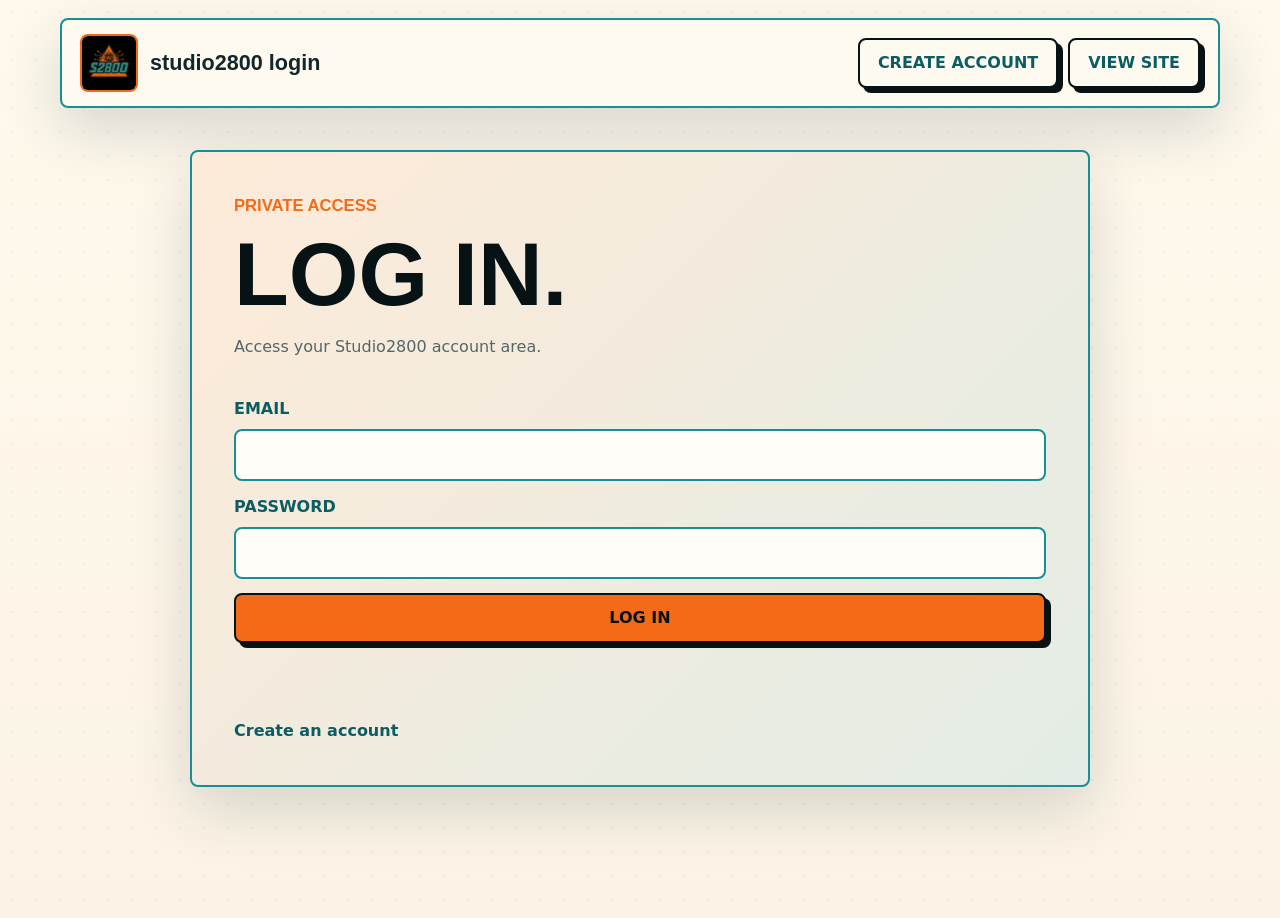
==== public/account/index.html @ 82562ead "Save studio2800.com source before GitHub deployment" ====
<!doctype html>
<html lang="en">
  <head>
    <meta charset="utf-8">
    <meta name="viewport" content="width=device-width, initial-scale=1">
    <title>Account | Studio2800</title>
    <meta name="robots" content="noindex,nofollow">
    <link rel="icon" type="image/jpeg" sizes="32x32" href="../assets/favicon-32.jpg">
    <link rel="apple-touch-icon" href="../assets/apple-touch-icon.jpg">
    <link rel="stylesheet" href="../styles.css">
  </head>
  <body class="admin-body">
    <header class="admin-header">
      <a class="brand" href="../index.html">
        <img src="../assets/s2800-logo.jpeg" alt="" aria-hidden="true">
        <span>studio2800 account</span>
      </a>
      <div class="admin-header-actions">
        <button class="button secondary" type="button" data-logout>Log out</button>
        <a class="button secondary" href="../index.html">View site</a>
      </div>
    </header>
    <main class="admin-main">
      <section class="admin-hero">
        <p class="eyebrow">Account</p>
        <h1><span data-account-name>Your Studio2800 access</span>.</h1>
        <p data-account-summary>Private account features will appear here as the website grows.</p>
      </section>
      <section class="profile-tabs" aria-label="Account information">
        <a class="profile-tab is-active" href="#profile">Profile</a>
        <a class="profile-tab" href="../admin.html">Admin</a>
        <a class="profile-tab" href="../admin/metrics/">Metrics</a>
      </section>
      <section class="profile-grid" id="profile" data-account-panel>
        <article class="profile-card"><span>Status</span><strong>Loading</strong></article>
      </section>
      <p class="admin-status" data-auth-status aria-live="polite"></p>
    </main>
    <script src="../auth.js?v=20260626-enhancements"></script>
  </body>
</html>
---- public/styles.css ----
:root {
  --ink: #10272c;
  --black: #061214;
  --muted: #536669;
  --paper: #fbf4e6;
  --panel: #fffaf0;
  --line: #e6d9c2;
  --teal: #168f98;
  --teal-dark: #0b5c63;
  --orange: #f36b18;
  --green: #5c934e;
  --yellow: #e4a928;
  --shadow: 0 22px 60px rgba(16, 39, 44, 0.16);
}

* {
  box-sizing: border-box;
}

html {
  scroll-behavior: smooth;
}

[hidden] {
  display: none !important;
}

body {
  margin: 0;
  color: var(--ink);
  background:
    radial-gradient(circle at 12px 12px, rgba(22, 143, 152, 0.08) 1px, transparent 1.5px) 0 0 / 24px 24px,
    linear-gradient(180deg, #fff9ed 0%, var(--paper) 100%);
  font-family: Inter, system-ui, -apple-system, BlinkMacSystemFont, "Segoe UI", sans-serif;
  line-height: 1.5;
}

a {
  color: inherit;
  text-decoration: none;
}

button,
input,
select,
textarea {
  font: inherit;
}

.site-header {
  position: fixed;
  z-index: 20;
  top: 12px;
  left: 50%;
  display: flex;
  width: min(1160px, calc(100% - 32px));
  min-height: 74px;
  align-items: center;
  justify-content: space-between;
  padding: 0 18px;
  border: 2px solid var(--teal);
  border-radius: 8px;
  background: rgba(255, 250, 240, 0.92);
  box-shadow: var(--shadow);
  backdrop-filter: blur(16px);
  transform: translateX(-50%);
}

.brand,
.desktop-nav,
.hero-actions,
.site-footer,
.lead-magnet,
.link-card {
  display: flex;
  align-items: center;
}

.brand {
  gap: 12px;
  font-family: "Barlow Condensed", Impact, sans-serif;
  font-size: 1.35rem;
  font-weight: 900;
  letter-spacing: 0;
  text-transform: none;
}

.brand img {
  width: 58px;
  height: 58px;
  border: 2px solid var(--orange);
  border-radius: 8px;
  object-fit: cover;
}

.desktop-nav {
  gap: 6px;
}

.desktop-nav a,
.mobile-nav a {
  padding: 10px 12px;
  border-radius: 8px;
  color: var(--teal-dark);
  font-size: 0.9rem;
  font-weight: 900;
  text-transform: uppercase;
}

.desktop-nav a:hover,
.mobile-nav a:hover {
  background: rgba(243, 107, 24, 0.12);
  color: var(--black);
}

.profile-nav-link.is-signed-in,
[data-profile-link].is-signed-in {
  background: rgba(22, 143, 152, 0.12);
  color: var(--black);
}

.nav-toggle {
  display: none;
  width: 42px;
  height: 42px;
  align-items: center;
  justify-content: center;
  flex-direction: column;
  border: 2px solid var(--teal);
  border-radius: 8px;
  background: var(--panel);
  cursor: pointer;
}

.nav-toggle span {
  display: block;
  width: 18px;
  height: 2px;
  background: var(--orange);
}

.nav-toggle span + span {
  margin-top: 5px;
}

.mobile-nav {
  position: fixed;
  z-index: 19;
  top: 92px;
  left: 50%;
  display: none;
  width: min(1160px, calc(100% - 32px));
  padding: 10px;
  border: 2px solid var(--teal);
  border-radius: 8px;
  background: var(--panel);
  box-shadow: var(--shadow);
  transform: translateX(-50%);
}

.mobile-nav.is-open {
  display: grid;
}

.hero {
  position: relative;
  min-height: 74vh;
  overflow: hidden;
  display: grid;
  align-items: center;
  padding: 92px 24px 36px;
  border-bottom: 3px solid var(--orange);
}

.hero::before {
  position: absolute;
  inset: 0;
  background:
    linear-gradient(90deg, rgba(251, 244, 230, 0.98) 0%, rgba(251, 244, 230, 0.9) 48%, rgba(251, 244, 230, 0.2) 100%),
    repeating-linear-gradient(90deg, transparent 0 38px, rgba(22, 143, 152, 0.1) 38px 40px),
    repeating-linear-gradient(0deg, transparent 0 38px, rgba(243, 107, 24, 0.08) 38px 40px);
  content: "";
}

.hero::after {
  position: absolute;
  top: 118px;
  right: max(18px, calc((100% - 1160px) / 2));
  width: min(40vw, 480px);
  height: 44%;
  border-top: 3px solid var(--orange);
  border-right: 3px solid var(--orange);
  opacity: 0.75;
  content: "";
}

.hero-emblem {
  position: absolute;
  z-index: 1;
  right: max(24px, calc((100% - 1160px) / 2));
  bottom: 44px;
  width: min(36vw, 410px);
  aspect-ratio: 1;
  border: 3px solid var(--orange);
  border-radius: 8px;
  box-shadow: var(--shadow);
  object-fit: cover;
}

.hero-content {
  position: relative;
  z-index: 2;
  width: min(1160px, 100%);
  margin: 0 auto;
}

.eyebrow {
  margin: 0 0 12px;
  color: var(--orange);
  font-family: "Barlow Condensed", Impact, sans-serif;
  font-size: 1.04rem;
  font-weight: 900;
  letter-spacing: 0;
  text-transform: uppercase;
}

h1,
h2,
h3,
p {
  overflow-wrap: anywhere;
}

h1,
h2,
h3,
.stat strong,
.process-row strong {
  margin: 0;
  font-family: "Barlow Condensed", Impact, sans-serif;
  font-weight: 900;
  letter-spacing: 0;
  line-height: 0.98;
  text-transform: uppercase;
}

h1 {
  max-width: 690px;
  color: var(--black);
  font-size: clamp(3.1rem, 5.6vw, 5.2rem);
}

h2 {
  font-size: clamp(2.35rem, 5vw, 4.8rem);
}

h3 {
  font-size: 1.75rem;
}

.hero-copy {
  max-width: 610px;
  margin: 24px 0 0;
  color: #23383b;
  font-size: clamp(1.05rem, 1.55vw, 1.25rem);
  font-weight: 700;
}

.hero-actions {
  flex-wrap: wrap;
  gap: 12px;
  margin-top: 30px;
}

.button {
  display: inline-flex;
  min-height: 50px;
  align-items: center;
  justify-content: center;
  padding: 0 18px;
  border: 2px solid var(--black);
  border-radius: 8px;
  box-shadow: 5px 5px 0 var(--black);
  font-weight: 900;
  cursor: pointer;
  text-transform: uppercase;
}

.button.primary {
  background: var(--orange);
  color: var(--black);
}

.button.primary:hover {
  background: #ff812f;
}

.button.secondary {
  background: var(--panel);
  color: var(--teal-dark);
}

.hero-metrics {
  display: grid;
  grid-template-columns: repeat(3, minmax(0, 1fr));
  gap: 10px;
  max-width: 680px;
  margin-top: 22px;
}

.hero-metrics span {
  min-height: 54px;
  padding: 10px 12px;
  border: 2px solid var(--teal);
  border-radius: 8px;
  background: rgba(255, 250, 240, 0.86);
  color: var(--teal-dark);
  font-family: "Barlow Condensed", Impact, sans-serif;
  font-size: 1.05rem;
  font-weight: 900;
  text-transform: uppercase;
}

.hero-metrics strong {
  display: block;
  color: var(--orange);
}

.band {
  background: var(--panel);
}

.proof {
  display: grid;
  grid-template-columns: repeat(3, 1fr);
  gap: 1px;
  border-top: 2px solid var(--teal);
  border-bottom: 2px solid var(--teal);
}

.stat {
  min-height: 154px;
  padding: 34px clamp(20px, 5vw, 56px);
  border-right: 1px solid var(--line);
  background: var(--panel);
}

.stat strong {
  display: block;
  color: var(--teal);
  font-size: clamp(2.4rem, 4.4vw, 4.6rem);
}

.stat span {
  color: var(--muted);
  font-weight: 900;
}

.section {
  width: min(1160px, calc(100% - 32px));
  margin: 0 auto;
  padding: 92px 0;
}

.section-heading {
  max-width: 800px;
  margin-bottom: 36px;
}

.muted,
.intro-grid p,
.poster-card p,
.lane-card p,
.service-item p,
.process-row p,
.lead-magnet p {
  color: var(--muted);
}

.footer-links {
  display: flex;
  flex-wrap: wrap;
  gap: 14px;
  justify-content: flex-end;
  font-weight: 800;
}

.intro-grid {
  display: grid;
  grid-template-columns: repeat(2, minmax(0, 1fr));
  gap: clamp(20px, 5vw, 64px);
  max-width: 1000px;
}

.intro-grid p {
  margin: 0;
  font-size: 1.14rem;
  font-weight: 700;
}

.showcase {
  padding: 92px max(16px, calc((100% - 1160px) / 2));
  border-top: 2px solid var(--orange);
  border-bottom: 2px solid var(--orange);
}

.showcase-subheading {
  max-width: 820px;
  margin: 0 0 20px;
}

.showcase-subheading h3 {
  margin: 0;
  color: var(--black);
  font-size: clamp(2rem, 3vw, 3.1rem);
  line-height: 0.95;
}

.visual-subheading {
  margin-top: 36px;
}

.video-showcase {
  width: min(1480px, calc(100vw - 24px));
  margin-bottom: 36px;
  margin-left: 50%;
  padding: clamp(18px, 3vw, 28px);
  border: 2px solid rgba(243, 107, 24, 0.78);
  border-radius: 8px;
  background:
    linear-gradient(135deg, rgba(255, 255, 255, 0.92), rgba(251, 244, 230, 0.98)),
    repeating-linear-gradient(90deg, transparent 0 32px, rgba(22, 143, 152, 0.08) 32px 34px);
  box-shadow: var(--shadow);
  transform: translateX(-50%);
}

.video-showcase .showcase-subheading h3 {
  color: var(--black);
}

.system-feature {
  width: min(992px, 100%);
  margin: 36px auto 0;
  padding: 14px;
  border: 2px solid var(--teal);
  border-radius: 8px;
  background: var(--panel);
  box-shadow: var(--shadow);
}

.system-feature img {
  display: block;
  width: 100%;
  height: auto;
  border: 2px solid var(--orange);
  border-radius: 6px;
}

.video-carousel {
  display: grid;
  grid-template-columns: minmax(0, 1fr) minmax(240px, 320px);
  gap: clamp(18px, 3vw, 30px);
  align-items: stretch;
}

.video-player-shell {
  position: relative;
  display: grid;
  min-width: 0;
  cursor: pointer;
}

.video-frame {
  position: relative;
  overflow: hidden;
  border: 1px solid rgba(22, 143, 152, 0.32);
  border-radius: 8px;
  background: var(--black);
  aspect-ratio: 16 / 9;
  box-shadow: 0 18px 34px rgba(16, 39, 44, 0.18);
}

.video-frame-featured {
  border-width: 2px;
  border-color: rgba(243, 107, 24, 0.86);
  background:
    radial-gradient(circle at 12% 12%, rgba(22, 143, 152, 0.22), transparent 34%),
    var(--black);
  box-shadow: 0 24px 48px rgba(16, 39, 44, 0.2);
}

.video-frame::after {
  position: absolute;
  inset: 0;
  z-index: 2;
  pointer-events: none;
  content: "";
}

.video-frame video,
.video-frame iframe,
.video-poster,
.video-cover {
  display: block;
  width: 100%;
  height: 100%;
  border: 0;
  object-fit: cover;
}

.video-poster {
  background: var(--black);
}

.video-frame iframe {
  position: relative;
  z-index: 1;
  opacity: 0;
  pointer-events: none;
  transition: opacity 220ms ease;
}

.video-cover {
  position: absolute;
  inset: 0;
  z-index: 3;
  filter: saturate(0.9) contrast(1.08);
  transform: scale(1.02);
  transition: opacity 120ms ease, visibility 0ms linear;
}

.video-player-shell[data-video-ready="true"] .video-frame iframe,
.video-player-shell[data-video-state="playing"] .video-frame iframe {
  opacity: 1;
}

.video-player-shell[data-video-state="playing"] .video-cover {
  opacity: 0;
  visibility: hidden;
  transition: opacity 220ms ease 320ms, visibility 0ms linear 540ms;
}

.video-carousel-meta {
  display: grid;
  align-content: start;
  gap: 10px;
  min-width: 0;
}

.video-carousel-meta h4 {
  margin: 0;
  color: var(--orange);
  font-family: "Barlow Condensed", Impact, sans-serif;
  font-size: clamp(2rem, 3.6vw, 4rem);
  font-weight: 900;
  line-height: 0.9;
  text-transform: uppercase;
}

.video-carousel-meta p {
  margin: 0;
  color: var(--black);
  font-size: 0.98rem;
  font-weight: 800;
  line-height: 1.45;
}

.video-count {
  color: var(--teal-dark);
  font-family: "Barlow Condensed", Impact, sans-serif;
  font-size: 1.12rem;
  font-weight: 900;
  line-height: 1;
  text-transform: uppercase;
  letter-spacing: 0;
}

.video-selector-grid {
  display: grid;
  grid-column: 1 / -1;
  grid-template-columns: repeat(auto-fit, minmax(142px, 1fr));
  gap: 9px;
  min-width: 0;
}

.video-selector {
  position: relative;
  isolation: isolate;
  display: grid;
  grid-template-columns: 26px minmax(0, 1fr);
  gap: 8px;
  align-items: center;
  min-height: 52px;
  padding: 8px 10px;
  border: 2px solid rgba(22, 143, 152, 0.42);
  border-radius: 8px;
  background:
    linear-gradient(180deg, rgba(255, 255, 255, 0.92), rgba(251, 244, 230, 0.82)),
    repeating-linear-gradient(90deg, transparent 0 22px, rgba(22, 143, 152, 0.08) 22px 24px);
  color: var(--teal-dark);
  cursor: pointer;
  font-family: "Barlow Condensed", Impact, sans-serif;
  font-size: clamp(0.82rem, 0.88vw, 0.98rem);
  font-weight: 900;
  line-height: 1;
  overflow: hidden;
  text-align: left;
  text-transform: uppercase;
  transition: border-color 160ms ease, background 160ms ease, color 160ms ease, transform 160ms ease, box-shadow 160ms ease;
}

.video-icon {
  position: relative;
  z-index: 2;
  display: block;
  width: 24px;
  height: 20px;
  border: 2px solid currentColor;
  border-radius: 6px;
  background: rgba(255, 255, 255, 0.08);
  box-shadow:
    inset 0 7px 0 rgba(22, 143, 152, 0.12),
    0 0 0 rgba(243, 107, 24, 0);
  transition: box-shadow 160ms ease, transform 160ms ease;
}

.video-icon::before {
  position: absolute;
  left: -2px;
  right: -2px;
  top: -2px;
  height: 6px;
  border-radius: 6px 6px 0 0;
  background:
    linear-gradient(135deg, currentColor 0 18%, transparent 18% 30%, currentColor 30% 48%, transparent 48% 60%, currentColor 60% 78%, transparent 78%);
  content: "";
  opacity: 0.68;
}

.video-icon::after {
  position: absolute;
  left: 50%;
  top: 50%;
  width: 0;
  height: 0;
  border-top: 5px solid transparent;
  border-bottom: 5px solid transparent;
  border-left: 8px solid currentColor;
  content: "";
  transform: translate(-34%, -42%);
}

.video-selector::after {
  position: absolute;
  inset: -38px auto -38px -58%;
  z-index: 0;
  width: 62%;
  border-radius: 999px;
  background:
    radial-gradient(circle at 35% 50%, rgba(255, 255, 255, 0.92), transparent 28%),
    radial-gradient(circle at 58% 50%, rgba(243, 107, 24, 0.5), transparent 48%),
    linear-gradient(105deg, transparent 0%, rgba(255, 184, 94, 0.1) 20%, rgba(255, 255, 255, 0.72) 50%, rgba(22, 143, 152, 0.24) 72%, transparent 100%);
  content: "";
  filter: blur(10px);
  opacity: 0;
  pointer-events: none;
  transform: skewX(-18deg) translateX(0);
  transition: opacity 220ms ease, transform 520ms ease;
}

.video-label {
  position: relative;
  z-index: 2;
  min-width: 0;
  overflow-wrap: anywhere;
  text-wrap: balance;
}

.video-selector:hover,
.video-selector:focus-visible {
  border-color: var(--orange);
  outline: 0;
  transform: translateY(-1px);
  box-shadow: 0 10px 20px rgba(16, 39, 44, 0.12);
}

.video-selector:hover::after,
.video-selector:focus-visible::after {
  opacity: 1;
  transform: skewX(-18deg) translateX(255%);
}

.video-selector:hover .video-icon,
.video-selector:focus-visible .video-icon {
  box-shadow:
    inset 0 7px 0 rgba(22, 143, 152, 0.11),
    0 0 18px rgba(243, 107, 24, 0.36);
  transform: scale(1.03);
}

.video-selector.is-active {
  border-color: var(--orange);
  background:
    linear-gradient(180deg, rgba(243, 107, 24, 0.98), rgba(210, 80, 14, 0.98)),
    repeating-linear-gradient(90deg, transparent 0 18px, rgba(255, 255, 255, 0.12) 18px 20px);
  color: var(--panel);
  box-shadow: 0 10px 22px rgba(243, 107, 24, 0.2);
}

.video-selector.is-active .video-icon {
  background: rgba(255, 255, 255, 0.12);
}

.poster-grid {
  display: grid;
  grid-template-columns: repeat(2, minmax(0, 1fr));
  gap: 18px;
}

.poster-card,
.lane-card,
.service-item,
.process-row article {
  position: relative;
  border: 2px solid var(--teal);
  border-radius: 8px;
  background: var(--panel);
}

.poster-card {
  display: grid;
  grid-template-columns: minmax(160px, 0.72fr) 1fr;
  gap: 20px;
  min-height: 350px;
  overflow: hidden;
  padding: 18px;
}

.poster-card::before,
.lane-card::before,
.service-item::before,
.process-row article::before {
  position: absolute;
  top: 12px;
  right: 12px;
  width: 56px;
  height: 20px;
  border-top: 2px solid var(--orange);
  border-right: 2px solid var(--orange);
  content: "";
}

.poster-card img {
  width: 100%;
  height: 100%;
  min-height: 315px;
  border: 2px solid var(--orange);
  border-radius: 6px;
  object-fit: cover;
  object-position: top;
}

.poster-card > div {
  align-self: end;
  padding: 8px 4px;
}

.tag {
  display: inline-flex;
  margin-bottom: 46px;
  padding: 7px 10px;
  border: 2px solid var(--orange);
  border-radius: 999px;
  background: rgba(243, 107, 24, 0.11);
  color: var(--orange);
  font-size: 0.76rem;
  font-weight: 900;
  text-transform: uppercase;
}

.tag.alt {
  border-color: var(--teal);
  background: rgba(22, 143, 152, 0.12);
  color: var(--teal-dark);
}

.lane-grid {
  display: grid;
  grid-template-columns: repeat(4, minmax(0, 1fr));
  gap: 16px;
  margin-top: 18px;
}

.lane-card {
  min-height: 260px;
  padding: 24px;
}

.lane-card > span,
.service-item > span {
  display: inline-flex;
  width: 48px;
  height: 48px;
  align-items: center;
  justify-content: center;
  margin-bottom: 36px;
  border: 2px solid var(--orange);
  border-radius: 8px;
  background: var(--orange);
  color: var(--black);
  font-family: "Barlow Condensed", Impact, sans-serif;
  font-size: 1.4rem;
  font-weight: 900;
}

.lane-card p,
.service-item p,
.process-row p {
  font-weight: 700;
}

.split {
  display: grid;
  grid-template-columns: minmax(0, 0.9fr) minmax(320px, 1fr);
  gap: clamp(36px, 8vw, 92px);
  align-items: start;
}

.sticky-heading {
  position: sticky;
  top: 112px;
}

.service-stack {
  display: grid;
  gap: 14px;
}

.service-item {
  display: grid;
  grid-template-columns: 64px 1fr;
  gap: 20px;
  min-height: 158px;
  align-items: start;
  padding: 24px;
}

.service-item > span {
  margin-bottom: 0;
}

.service-item.featured {
  border-color: var(--orange);
  box-shadow: var(--shadow);
}

.process {
  padding: 92px max(16px, calc((100% - 1160px) / 2));
  border-top: 2px solid var(--teal);
  border-bottom: 2px solid var(--teal);
}

.process-row {
  display: grid;
  grid-template-columns: repeat(3, minmax(0, 1fr));
  gap: 16px;
}

.process-row article {
  min-height: 200px;
  padding: 28px;
}

.process-row strong {
  display: block;
  margin-bottom: 18px;
  color: var(--orange);
  font-size: 2.2rem;
}

.lead-magnet {
  justify-content: space-between;
  gap: 32px;
}

.lead-magnet > div {
  max-width: 760px;
}

.ad-slot {
  width: min(1160px, calc(100% - 32px));
  margin: 0 auto 32px;
  padding: 20px;
  border: 2px dashed rgba(22, 143, 152, 0.52);
  border-radius: 8px;
  background: rgba(255, 250, 240, 0.72);
  color: var(--muted);
  font-family: "Barlow Condensed", Impact, sans-serif;
  font-size: 1.1rem;
  font-weight: 900;
  text-align: center;
  text-transform: uppercase;
}

.links-section {
  padding: 92px max(16px, calc((100% - 1160px) / 2));
  border-top: 2px solid var(--teal);
  border-bottom: 2px solid var(--orange);
}

.links-grid {
  display: grid;
  grid-template-columns: repeat(3, minmax(0, 1fr));
  gap: 16px;
}

.link-card {
  position: relative;
  min-height: 164px;
  align-items: flex-start;
  justify-content: flex-end;
  flex-direction: column;
  gap: 8px;
  padding: 24px;
  border: 2px solid var(--teal);
  border-radius: 8px;
  background: var(--panel);
  overflow: hidden;
}

.link-card::before {
  position: absolute;
  top: 12px;
  right: 12px;
  width: 56px;
  height: 20px;
  border-top: 2px solid var(--orange);
  border-right: 2px solid var(--orange);
  content: "";
}

.link-card:hover {
  border-color: var(--orange);
  box-shadow: var(--shadow);
  transform: translateY(-2px);
}

.link-card span,
.link-card small {
  color: var(--teal-dark);
  font-size: 0.8rem;
  font-weight: 900;
  text-transform: uppercase;
}

.link-card strong {
  color: var(--black);
  font-family: "Barlow Condensed", Impact, sans-serif;
  font-size: clamp(1.75rem, 3vw, 2.55rem);
  font-weight: 900;
  line-height: 0.95;
  text-transform: uppercase;
}

.link-card small {
  color: var(--muted);
  text-transform: none;
}

.featured-link {
  border-color: var(--orange);
  background:
    linear-gradient(135deg, rgba(243, 107, 24, 0.16), rgba(22, 143, 152, 0.12)),
    var(--panel);
}

.contact {
  padding: 92px max(16px, calc((100% - 1160px) / 2));
  border-top: 2px solid var(--orange);
}

.contact-form {
  display: grid;
  grid-template-columns: repeat(2, minmax(0, 1fr));
  gap: 16px;
  max-width: 900px;
}

label {
  display: grid;
  gap: 8px;
  color: var(--teal-dark);
  font-weight: 900;
  text-transform: uppercase;
}

.full {
  grid-column: 1 / -1;
}

.hidden-field {
  display: none;
}

input,
select,
textarea {
  width: 100%;
  border: 2px solid var(--teal);
  border-radius: 8px;
  background: #fffdf7;
  color: var(--ink);
  outline: none;
}

input,
select {
  height: 52px;
  padding: 0 14px;
}

textarea {
  resize: vertical;
  min-height: 132px;
  padding: 14px;
}

input:focus,
select:focus,
textarea:focus {
  border-color: var(--orange);
  box-shadow: 0 0 0 4px rgba(243, 107, 24, 0.16);
}

.form-status {
  align-self: center;
  margin: 0;
  color: var(--green);
  font-weight: 900;
}

.site-footer {
  justify-content: space-between;
  gap: 20px;
  padding: 30px max(16px, calc((100% - 1160px) / 2));
  color: var(--muted);
}

.site-footer p {
  margin: 0;
  color: var(--ink);
  font-family: "Barlow Condensed", Impact, sans-serif;
  font-size: 1.4rem;
  font-weight: 900;
  text-transform: none;
}

@media (max-width: 1020px) {
  .hero-emblem {
    opacity: 0.24;
  }

  .lane-grid {
    grid-template-columns: repeat(2, minmax(0, 1fr));
  }

  .poster-card {
    grid-template-columns: 1fr;
  }

  .poster-card img {
    aspect-ratio: 4 / 3;
    height: auto;
    min-height: 0;
  }

  .video-carousel {
    grid-template-columns: 1fr;
  }

  .video-selector-grid {
    grid-template-columns: repeat(auto-fit, minmax(168px, 1fr));
  }
}

@media (max-width: 820px) {
  .desktop-nav {
    display: none;
  }

  .nav-toggle {
    display: flex;
  }

  .hero {
    min-height: 76vh;
    padding-top: 96px;
  }

  .hero::before {
    background:
      linear-gradient(180deg, rgba(251, 244, 230, 0.98) 0%, rgba(251, 244, 230, 0.9) 63%, rgba(251, 244, 230, 0.58) 100%),
      repeating-linear-gradient(90deg, transparent 0 34px, rgba(22, 143, 152, 0.09) 34px 36px),
      repeating-linear-gradient(0deg, transparent 0 34px, rgba(243, 107, 24, 0.07) 34px 36px);
  }

  .hero::after {
    display: none;
  }

  .hero-emblem {
    right: -84px;
    bottom: 70px;
    width: 310px;
    opacity: 0.16;
  }

  .proof,
  .intro-grid,
  .poster-grid,
  .lane-grid,
  .split,
  .process-row,
  .links-grid,
  .contact-form {
    grid-template-columns: 1fr;
  }

  .sticky-heading {
    position: static;
  }

  .hero-metrics {
    grid-template-columns: 1fr;
  }

  .lead-magnet {
    align-items: flex-start;
    flex-direction: column;
  }

  .full {
    grid-column: auto;
  }

  .video-selector-grid {
    display: flex;
    gap: 10px;
    margin: 0 -10px;
    padding: 4px 10px 10px;
    overflow-x: auto;
    overscroll-behavior-x: contain;
    order: -1;
    scroll-snap-type: x proximity;
    -webkit-overflow-scrolling: touch;
  }

  .video-selector {
    grid-template-columns: 24px minmax(0, 1fr);
    flex: 0 0 min(56vw, 210px);
    min-height: 48px;
    padding: 7px 9px;
    scroll-snap-align: start;
  }

  .video-icon {
    width: 23px;
    height: 19px;
  }
}

@media (max-width: 560px) {
.site-header {
    top: 8px;
    width: calc(100% - 20px);
    padding: 0 12px;
  }

  .brand img {
    width: 52px;
    height: 52px;
  }

  .brand {
    max-width: calc(100% - 54px);
  }

  .brand span {
    overflow: hidden;
    text-overflow: ellipsis;
    white-space: nowrap;
  }

  h1 {
    font-size: clamp(2.85rem, 13.5vw, 4.05rem);
  }

  .hero {
    min-height: 74vh;
    padding-bottom: 30px;
  }

  .hero-metrics {
    grid-template-columns: repeat(3, minmax(0, 1fr));
    gap: 6px;
    margin-top: 18px;
  }

  .hero-metrics span {
    min-height: 46px;
    padding: 8px;
    font-size: 0.78rem;
    line-height: 1.05;
  }

  .video-selector-grid {
    display: flex;
  }

  .video-selector {
    flex-basis: min(58vw, 205px);
    min-height: 46px;
  }

  .section,
  .showcase,
  .process,
  .links-section,
  .contact {
    padding-top: 68px;
    padding-bottom: 68px;
  }

  .poster-card,
  .lane-card,
  .service-item,
  .process-row article {
    padding: 20px;
  }

  .service-item {
    grid-template-columns: 1fr;
  }

  .site-footer {
    align-items: flex-start;
    flex-direction: column;
  }

  .footer-links {
    justify-content: flex-start;
  }
}

.admin-body {
  min-height: 100vh;
}

.admin-header {
  display: flex;
  width: min(1160px, calc(100% - 32px));
  align-items: center;
  justify-content: space-between;
  gap: 18px;
  margin: 18px auto 0;
  padding: 14px 18px;
  border: 2px solid var(--teal);
  border-radius: 8px;
  background: rgba(255, 250, 240, 0.94);
  box-shadow: var(--shadow);
}

.admin-header-actions {
  display: flex;
  flex-wrap: wrap;
  justify-content: flex-end;
  gap: 10px;
}

.admin-main {
  width: min(1160px, calc(100% - 32px));
  margin: 0 auto;
  padding: 42px 0 72px;
}

.admin-gate {
  display: grid;
  grid-template-columns: minmax(0, 1.1fr) minmax(280px, 0.9fr);
  gap: 26px;
  align-items: center;
  min-height: 58vh;
  padding: 38px;
  border: 2px solid var(--teal);
  border-radius: 8px;
  background:
    linear-gradient(135deg, rgba(255, 106, 0, 0.1), rgba(22, 143, 152, 0.12)),
    var(--panel);
  box-shadow: var(--shadow);
}

.admin-gate h1 {
  max-width: 620px;
  font-size: clamp(3.4rem, 8vw, 7rem);
}

.admin-gate p:not(.eyebrow) {
  max-width: 520px;
  margin: 0;
  color: var(--muted);
  font-size: 1.08rem;
  font-weight: 800;
}

.admin-login {
  display: grid;
  gap: 14px;
  padding: 22px;
  border: 2px solid var(--orange);
  border-radius: 8px;
  background: #fff;
}

.admin-login label {
  display: grid;
  gap: 8px;
}

.admin-login span {
  color: var(--teal-dark);
  font-family: "Barlow Condensed", Impact, sans-serif;
  font-size: 1.2rem;
  font-weight: 900;
  text-transform: uppercase;
}

.admin-login input {
  min-height: 52px;
  width: 100%;
  padding: 10px 12px;
  border: 2px solid var(--line);
  border-radius: 8px;
  background: #fffdf8;
  color: var(--ink);
  font-size: 1rem;
  font-weight: 800;
}

.admin-hero {
  display: grid;
  gap: 16px;
  padding: 40px 0 28px;
}

.admin-hero h1 {
  max-width: 820px;
  font-size: clamp(3rem, 7vw, 6rem);
}

.admin-hero p:not(.eyebrow) {
  max-width: 720px;
  margin: 0;
  color: var(--muted);
  font-size: 1.1rem;
  font-weight: 800;
}

.admin-panel {
  margin-top: 28px;
  padding: 22px;
  border: 2px solid var(--teal);
  border-radius: 8px;
  background: var(--panel);
  box-shadow: var(--shadow);
}

.admin-panel-heading,
.admin-actions,
.table-toolbar {
  display: flex;
  align-items: center;
}

.admin-panel-heading {
  justify-content: space-between;
  gap: 20px;
  margin-bottom: 20px;
}

.admin-panel-heading h2 {
  font-size: clamp(2.2rem, 4vw, 4rem);
}

.admin-actions,
.table-toolbar {
  flex-wrap: wrap;
  gap: 10px;
}

.video-admin-grid {
  display: grid;
  grid-template-columns: repeat(3, minmax(0, 1fr));
  gap: 14px;
}

.video-admin-grid label,
.csv-import {
  display: grid;
  gap: 8px;
}

.video-admin-grid span,
.csv-import span {
  color: var(--teal-dark);
  font-family: "Barlow Condensed", Impact, sans-serif;
  font-size: 1.2rem;
  font-weight: 900;
  text-transform: uppercase;
}

.video-admin-grid input,
.csv-import textarea {
  width: 100%;
  border: 2px solid var(--line);
  border-radius: 8px;
  background: #fff;
  color: var(--ink);
  font-weight: 700;
}

.video-admin-grid input {
  min-height: 48px;
  padding: 10px 12px;
}

.csv-import textarea {
  min-height: 160px;
  padding: 12px;
  resize: vertical;
}

.admin-status {
  min-height: 24px;
  margin: 16px 0 0;
  color: var(--teal-dark);
  font-weight: 900;
}

.file-button {
  position: relative;
  overflow: hidden;
  cursor: pointer;
}

.file-button input {
  position: absolute;
  inset: 0;
  opacity: 0;
  cursor: pointer;
}

.table-toolbar {
  justify-content: space-between;
  margin: 18px 0 12px;
}

.table-toolbar span {
  color: var(--orange);
  font-family: "Barlow Condensed", Impact, sans-serif;
  font-size: 1.35rem;
  font-weight: 900;
  text-transform: uppercase;
}

.submission-table-wrap {
  overflow: auto;
  border: 2px solid var(--line);
  border-radius: 8px;
  background: #fff;
}

.submission-table {
  width: 100%;
  min-width: 760px;
  border-collapse: collapse;
}

.submission-table th,
.submission-table td {
  padding: 12px;
  border-right: 1px solid var(--line);
  border-bottom: 1px solid var(--line);
  text-align: left;
  vertical-align: top;
}

.submission-table th {
  background: rgba(22, 143, 152, 0.1);
  color: var(--teal-dark);
  font-family: "Barlow Condensed", Impact, sans-serif;
  font-size: 1.1rem;
  font-weight: 900;
  text-transform: uppercase;
}

.submission-table td {
  font-size: 0.92rem;
  font-weight: 700;
}

.auth-shell {
  width: min(900px, calc(100% - 32px));
  margin: 0 auto;
  padding: 42px 0 72px;
}

.auth-card {
  display: grid;
  gap: 22px;
  padding: clamp(24px, 5vw, 42px);
  border: 2px solid var(--teal);
  border-radius: 8px;
  background:
    linear-gradient(135deg, rgba(243, 107, 24, 0.11), rgba(22, 143, 152, 0.12)),
    var(--panel);
  box-shadow: var(--shadow);
}

.auth-card h1 {
  font-size: clamp(3rem, 7vw, 6rem);
}

.auth-form {
  display: grid;
  gap: 14px;
}

.auth-links {
  display: flex;
  flex-wrap: wrap;
  gap: 14px;
  color: var(--teal-dark);
  font-weight: 900;
}

.metrics-grid {
  display: grid;
  grid-template-columns: repeat(4, minmax(0, 1fr));
  gap: 14px;
}

.metric-card {
  min-height: 150px;
  padding: 20px;
  border: 2px solid var(--teal);
  border-radius: 8px;
  background: #fff;
}

.metric-card span {
  color: var(--muted);
  font-size: 0.82rem;
  font-weight: 900;
  text-transform: uppercase;
}

.metric-card strong {
  display: block;
  margin-top: 14px;
  color: var(--orange);
  font-family: "Barlow Condensed", Impact, sans-serif;
  font-size: clamp(2.4rem, 5vw, 4.4rem);
  line-height: 0.9;
  overflow-wrap: anywhere;
}

.profile-tabs {
  display: flex;
  flex-wrap: wrap;
  gap: 10px;
  margin: 0 0 20px;
}

.profile-tab {
  display: inline-flex;
  min-height: 44px;
  align-items: center;
  justify-content: center;
  padding: 0 14px;
  border: 2px solid var(--teal);
  border-radius: 8px;
  background: var(--panel);
  color: var(--teal-dark);
  font-weight: 900;
  text-transform: uppercase;
}

.profile-tab.is-active,
.profile-tab:hover {
  border-color: var(--orange);
  background: rgba(243, 107, 24, 0.14);
  color: var(--black);
}

.profile-grid {
  display: grid;
  grid-template-columns: repeat(4, minmax(0, 1fr));
  gap: 14px;
}

.profile-card {
  min-height: 178px;
  padding: 20px;
  border: 2px solid var(--teal);
  border-radius: 8px;
  background: #fff;
}

.profile-card-featured {
  border-color: var(--orange);
  background:
    linear-gradient(135deg, rgba(243, 107, 24, 0.12), rgba(22, 143, 152, 0.1)),
    #fff;
}

.profile-card span {
  color: var(--muted);
  font-size: 0.82rem;
  font-weight: 900;
  text-transform: uppercase;
}

.profile-card strong {
  display: block;
  margin-top: 14px;
  color: var(--orange);
  font-family: "Barlow Condensed", Impact, sans-serif;
  font-size: clamp(2rem, 3.4vw, 3.2rem);
  line-height: 0.92;
  overflow-wrap: anywhere;
  text-transform: uppercase;
}

.profile-card p {
  margin: 12px 0 0;
  color: var(--muted);
  font-weight: 800;
}

.filter-row {
  display: flex;
  flex-wrap: wrap;
  gap: 10px;
  margin: 0 0 20px;
}

.filter-row button[aria-pressed="true"] {
  background: var(--teal);
  color: #fff;
}

.error-list {
  display: grid;
  gap: 10px;
  margin: 0;
  padding: 0;
  list-style: none;
}

.error-list li {
  padding: 14px;
  border: 1px solid var(--line);
  border-radius: 8px;
  background: #fff;
  font-weight: 800;
}

.weekly-report {
  display: grid;
  gap: 18px;
}

.report-grid {
  display: grid;
  grid-template-columns: repeat(3, minmax(0, 1fr));
  gap: 14px;
}

.report-grid article {
  min-height: 150px;
  padding: 18px;
  border: 2px solid var(--line);
  border-radius: 8px;
  background: #fff;
}

.report-grid span {
  color: var(--orange);
  font-family: "Barlow Condensed", Impact, sans-serif;
  font-size: 1.15rem;
  font-weight: 900;
  text-transform: uppercase;
}

.report-grid p,
.weekly-report li {
  color: var(--ink);
  font-weight: 800;
}

.weekly-report h3 {
  color: var(--teal-dark);
  font-size: clamp(1.7rem, 3vw, 2.5rem);
}

@media (max-width: 820px) {
  .admin-header,
  .admin-panel-heading,
  .admin-gate {
    align-items: flex-start;
    flex-direction: column;
  }

  .admin-gate {
    grid-template-columns: 1fr;
    padding: 24px;
  }

  .video-admin-grid {
    grid-template-columns: 1fr;
  }

  .metrics-grid {
    grid-template-columns: repeat(2, minmax(0, 1fr));
  }

  .profile-grid {
    grid-template-columns: repeat(2, minmax(0, 1fr));
  }

  .report-grid {
    grid-template-columns: 1fr;
  }
}

@media (max-width: 560px) {
  .metrics-grid,
  .profile-grid {
    grid-template-columns: 1fr;
  }
}
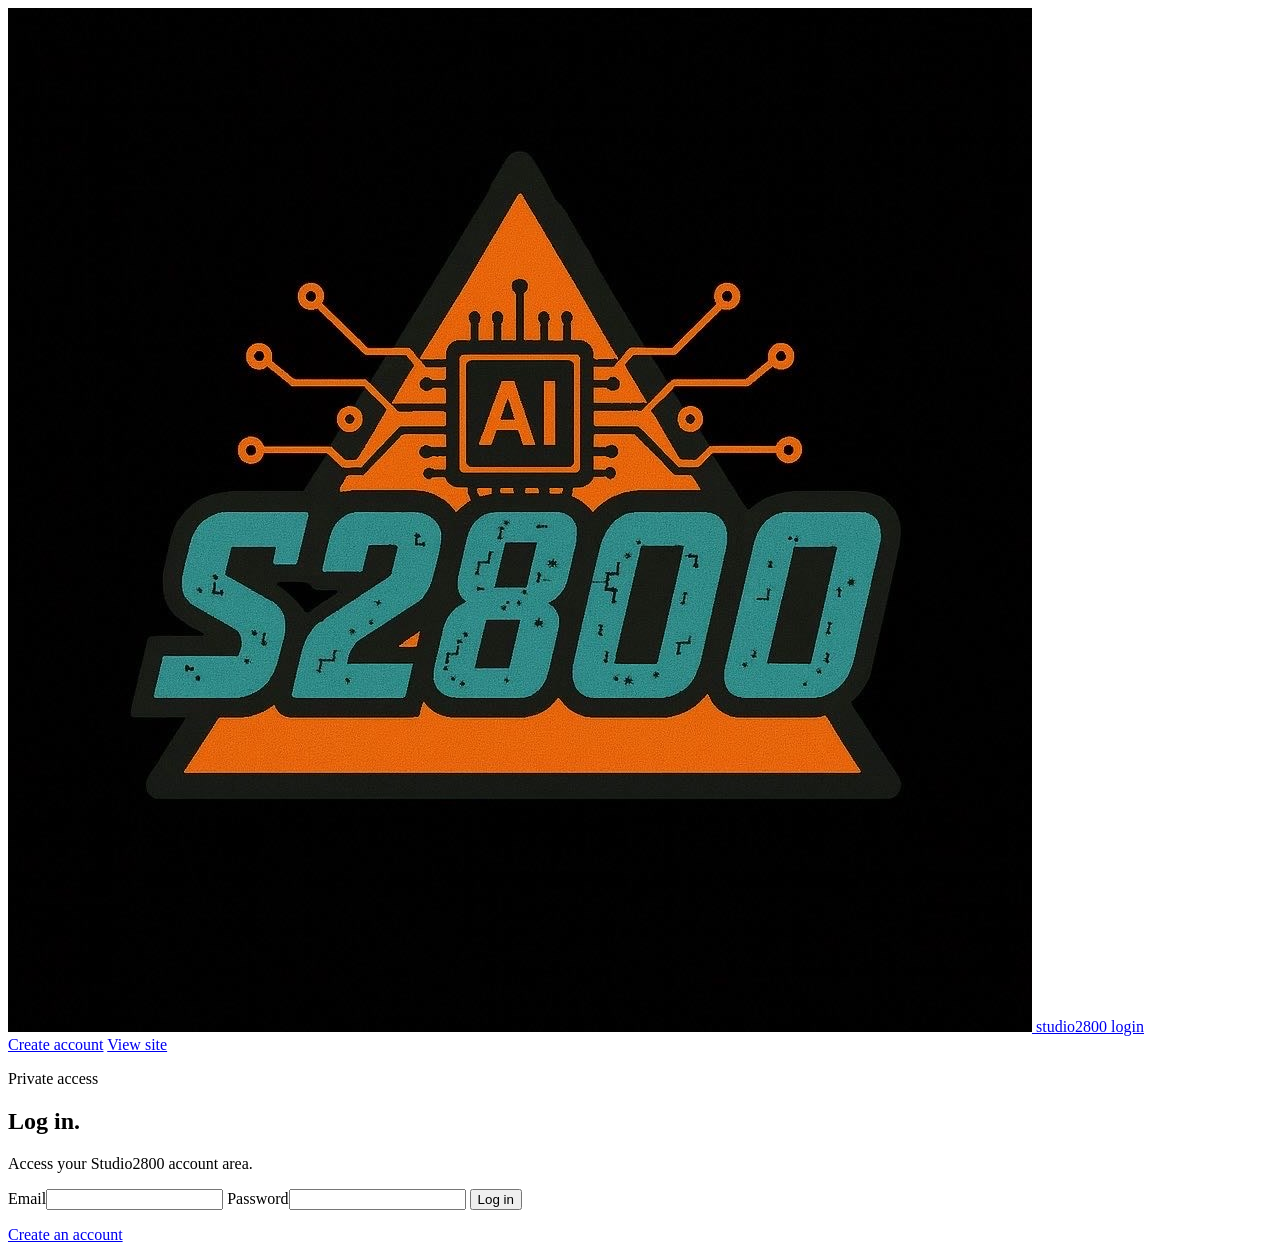
==== commit 7c4032f2: "Refresh Cloudflare production backup" ====
--- a/public/account/index.html
+++ b/public/account/index.html
@@ -7,7 +7,7 @@
     <meta name="robots" content="noindex,nofollow">
     <link rel="icon" type="image/jpeg" sizes="32x32" href="../assets/favicon-32.jpg">
     <link rel="apple-touch-icon" href="../assets/apple-touch-icon.jpg">
-    <link rel="stylesheet" href="../styles.css">
+    <link rel="stylesheet" href="/styles.css?v=20260816-studio-central-2">
   </head>
   <body class="admin-body">
     <header class="admin-header">
